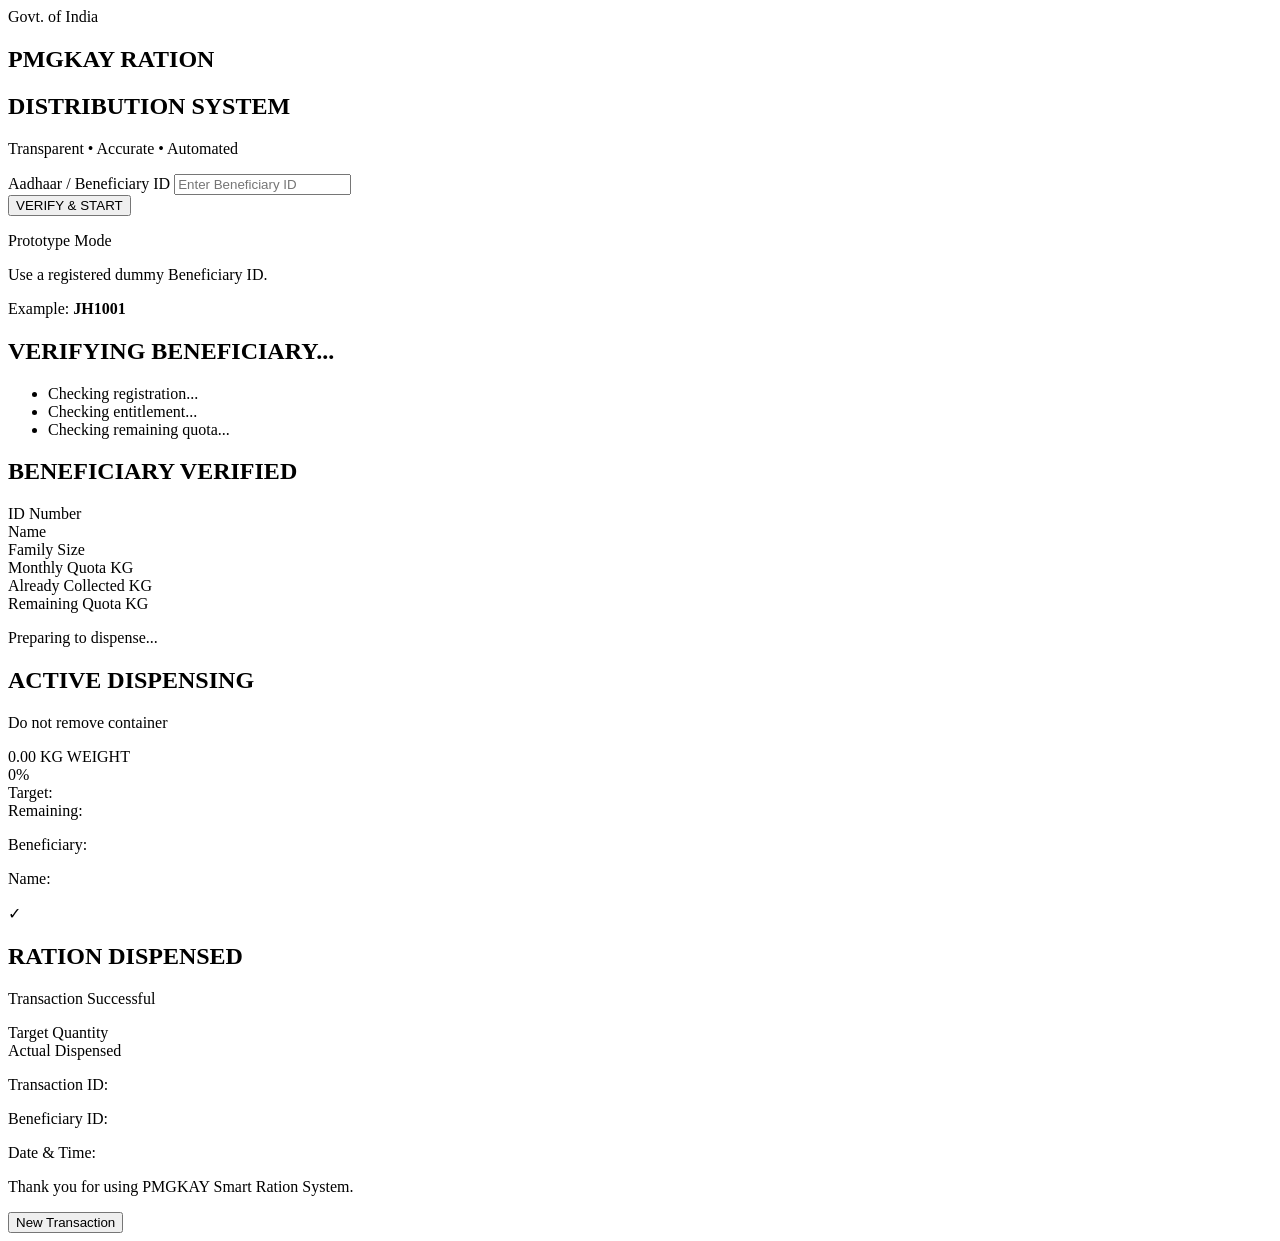
==== frontend/index.html @ 93bc0d05 "Initial commit for Smart Ration Distribution System" ====
<!DOCTYPE html>
<html lang="en">
<head>
    <meta charset="UTF-8">
    <meta name="viewport" content="width=device-width, initial-scale=1.0">
    <title>Smart Ration Distribution System</title>
    <link rel="stylesheet" href="/static/style.css">
    <link href="https://fonts.googleapis.com/css2?family=Inter:wght@400;500;600;700&display=swap" rel="stylesheet">
</head>
<body>
    <div id="app">
        <!-- Verification Screen -->
        <section id="verification-screen" class="screen active">
            <div class="card">
                <div class="header">
                    <span class="pmgkay-badge">Govt. of India</span>
                    <h1>PMGKAY RATION</h1>
                    <h2>DISTRIBUTION SYSTEM</h2>
                    <p class="subtitle">Transparent &bull; Accurate &bull; Automated</p>
                </div>
                
                <div class="input-group">
                    <label for="beneficiary-id">Aadhaar / Beneficiary ID</label>
                    <input type="text" id="beneficiary-id" placeholder="Enter Beneficiary ID">
                </div>

                <button id="verify-btn" class="primary-btn">VERIFY & START</button>

                <div class="help-text">
                    <p>Prototype Mode</p>
                    <p>Use a registered dummy Beneficiary ID.</p>
                    <p>Example: <strong>JH1001</strong></p>
                </div>
                
                <div id="verify-error" class="error-msg hidden"></div>
            </div>
        </section>

        <!-- Loading Screen -->
        <section id="loading-screen" class="screen hidden">
            <div class="card center-content">
                <div class="spinner"></div>
                <h2>VERIFYING BENEFICIARY...</h2>
                <ul class="loading-steps">
                    <li>Checking registration...</li>
                    <li>Checking entitlement...</li>
                    <li>Checking remaining quota...</li>
                </ul>
            </div>
        </section>

        <!-- Details Screen -->
        <section id="details-screen" class="screen">
            <div class="card details-card">
                <div class="header">
                    <h2>BENEFICIARY VERIFIED</h2>
                </div>
                <div class="details-grid">
                    <div class="detail-item">
                        <span class="label">ID Number</span>
                        <span class="val" id="det-id"></span>
                    </div>
                    <div class="detail-item">
                        <span class="label">Name</span>
                        <span class="val" id="det-name"></span>
                    </div>
                    <div class="detail-item">
                        <span class="label">Family Size</span>
                        <span class="val" id="det-members"></span>
                    </div>
                    <div class="detail-item">
                        <span class="label">Monthly Quota</span>
                        <span class="val"><span id="det-monthly"></span> KG</span>
                    </div>
                    <div class="detail-item">
                        <span class="label">Already Collected</span>
                        <span class="val"><span id="det-collected"></span> KG</span>
                    </div>
                    <div class="detail-item">
                        <span class="label">Remaining Quota</span>
                        <span class="val highlight"><span id="det-remaining"></span> KG</span>
                    </div>
                </div>
                
                <div class="auto-start-msg">
                    <div class="spinner small-spinner"></div>
                    <p>Preparing to dispense...</p>
                </div>
            </div>
        </section>

        <!-- Dispensing Screen -->
        <section id="dispensing-screen" class="screen">
            <div class="card dispense-card">
                <div class="header warning-header">
                    <h2>ACTIVE DISPENSING</h2>
                    <p class="blink">Do not remove container</p>
                </div>
                
                <div class="weight-display">
                    <span class="large-value" id="disp-current">0.00 KG</span>
                    <span class="unit-label">WEIGHT</span>
                </div>
                
                <div class="progress-bar-container">
                    <div class="progress-bar-fill" id="disp-progress"></div>
                </div>
                <div class="progress-labels">
                    <span class="progress-text" id="disp-percentage">0%</span>
                </div>
                
                <div class="dispensing-details">
                    <div class="info-row">
                        <span class="label">Target:</span>
                        <span class="val" id="disp-target"></span>
                    </div>
                    <div class="info-row">
                        <span class="label">Remaining:</span>
                        <span class="val" id="disp-remaining"></span>
                    </div>
                </div>
                
                <div class="beneficiary-mini">
                    <p>Beneficiary: <span id="disp-uid"></span></p>
                    <p>Name: <span id="disp-uname"></span></p>
                </div>
            </div>
        </section>

        <!-- Completion Screen -->
        <section id="completion-screen" class="screen">
            <div class="card">
                <div class="success-header">
                    <div class="success-icon">✓</div>
                    <h2>RATION DISPENSED</h2>
                    <p class="subtitle">Transaction Successful</p>
                </div>

                <div class="completion-details">
                    <div class="detail-row">
                        <span class="label">Target Quantity</span>
                        <span class="value" id="comp-target"></span>
                    </div>
                    <div class="detail-row">
                        <span class="label">Actual Dispensed</span>
                        <span class="value status-success" id="comp-actual"></span>
                    </div>
                </div>
                
                <div class="receipt-box">
                    <p>Transaction ID: <strong id="comp-txid"></strong></p>
                    <p>Beneficiary ID: <strong id="comp-uid"></strong></p>
                    <p>Date & Time: <strong id="comp-datetime"></strong></p>
                </div>
                
                <p class="thank-you">Thank you for using PMGKAY Smart Ration System.</p>
                
                <button id="reset-btn" class="secondary-btn">New Transaction</button>
            </div>
        </section>
    </div>

    <script src="/static/app.js"></script>
</body>
</html>
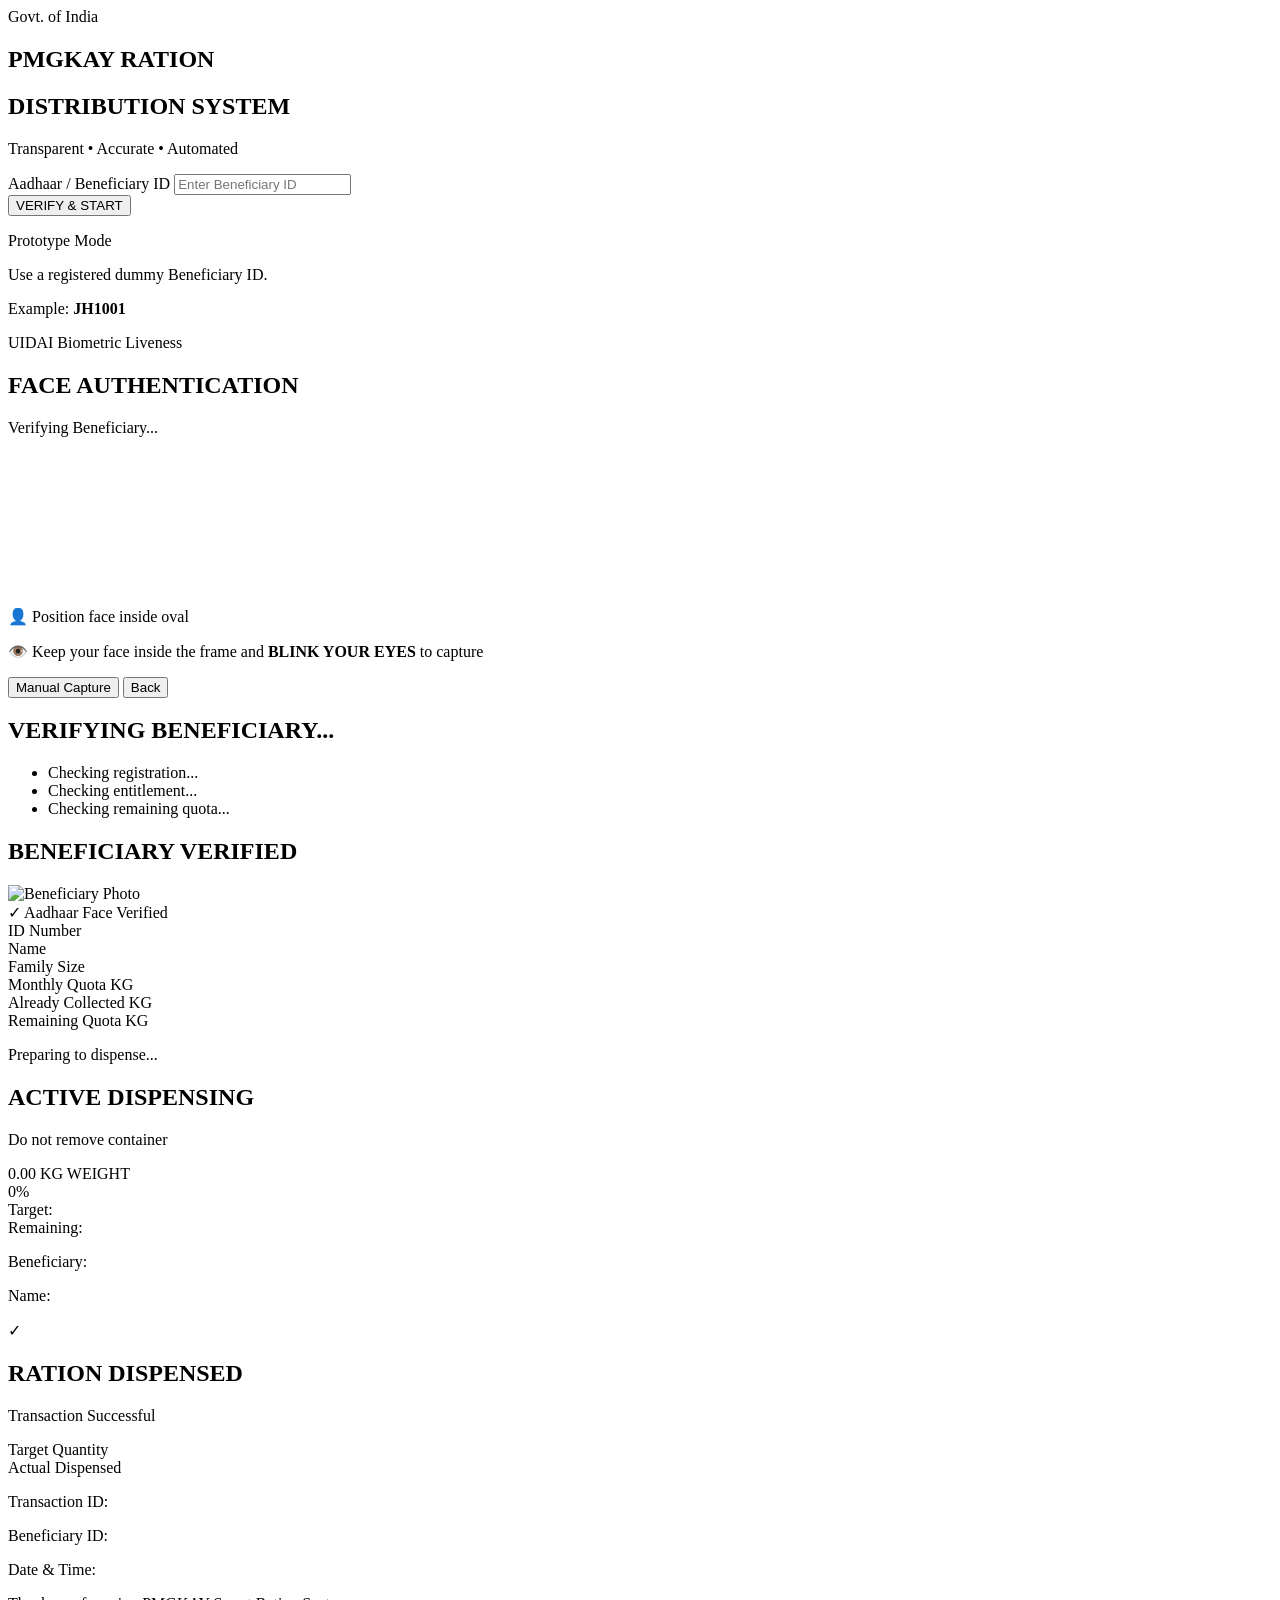
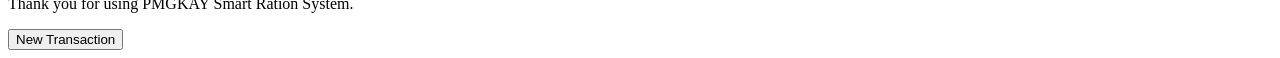
==== commit ca28f4a7: "feat: integrate ESP32 buzzer audio indicators, Aadhaar eye-blink liveness, and FaceNet deep biometri" ====
--- a/frontend/index.html
+++ b/frontend/index.html
@@ -4,8 +4,11 @@
     <meta charset="UTF-8">
     <meta name="viewport" content="width=device-width, initial-scale=1.0">
     <title>Smart Ration Distribution System</title>
-    <link rel="stylesheet" href="/static/style.css">
+    <link rel="stylesheet" href="/static/style.css?v=20261122d">
     <link href="https://fonts.googleapis.com/css2?family=Inter:wght@400;500;600;700&display=swap" rel="stylesheet">
+    <!-- MediaPipe Face Mesh for Real-Time Liveness & Blink Detection -->
+    <script src="https://cdn.jsdelivr.net/npm/@mediapipe/camera_utils/camera_utils.js" crossorigin="anonymous"></script>
+    <script src="https://cdn.jsdelivr.net/npm/@mediapipe/face_mesh/face_mesh.js" crossorigin="anonymous"></script>
 </head>
 <body>
     <div id="app">
@@ -36,6 +39,44 @@
             </div>
         </section>
 
+        <!-- Face Authentication Screen (Aadhaar FaceRD Style) -->
+        <section id="face-auth-screen" class="screen">
+            <div class="card face-card">
+                <div class="header">
+                    <span class="pmgkay-badge">UIDAI Biometric Liveness</span>
+                    <h1>FACE AUTHENTICATION</h1>
+                    <p class="subtitle" id="face-ben-info">Verifying Beneficiary...</p>
+                </div>
+
+                <div class="camera-wrapper">
+                    <video id="face-video" autoplay playsinline muted></video>
+                    <canvas id="face-canvas" class="hidden"></canvas>
+                    
+                    <!-- Aadhaar FaceRD Oval Frame Guide -->
+                    <div class="face-oval-container">
+                        <div class="face-oval" id="face-oval">
+                            <div class="face-scan-line" id="face-scan-line"></div>
+                        </div>
+                    </div>
+
+                    <!-- Floating Instruction Badge -->
+                    <div class="liveness-pill searching" id="liveness-pill">
+                        <span class="pill-icon" id="liveness-icon">👤</span>
+                        <span class="pill-text" id="liveness-text">Position face inside oval</span>
+                    </div>
+                </div>
+
+                <div class="face-tips">
+                    <p id="face-subtext">👁️ Keep your face inside the frame and <strong>BLINK YOUR EYES</strong> to capture</p>
+                </div>
+
+                <div class="face-actions">
+                    <button id="manual-snap-btn" class="secondary-btn small-btn">Manual Capture</button>
+                    <button id="face-cancel-btn" class="text-btn">Back</button>
+                </div>
+            </div>
+        </section>
+
         <!-- Loading Screen -->
         <section id="loading-screen" class="screen hidden">
             <div class="card center-content">
@@ -55,6 +96,14 @@
                 <div class="header">
                     <h2>BENEFICIARY VERIFIED</h2>
                 </div>
+                
+                <div class="verified-avatar-wrap">
+                    <img id="det-photo" class="verified-avatar" src="" alt="Beneficiary Photo">
+                    <div class="verified-shield">
+                        <span class="shield-icon">✓</span> Aadhaar Face Verified
+                    </div>
+                </div>
+
                 <div class="details-grid">
                     <div class="detail-item">
                         <span class="label">ID Number</span>
@@ -160,6 +209,6 @@
         </section>
     </div>
 
-    <script src="/static/app.js"></script>
+    <script src="/static/app.js?v=20261122e"></script>
 </body>
 </html>
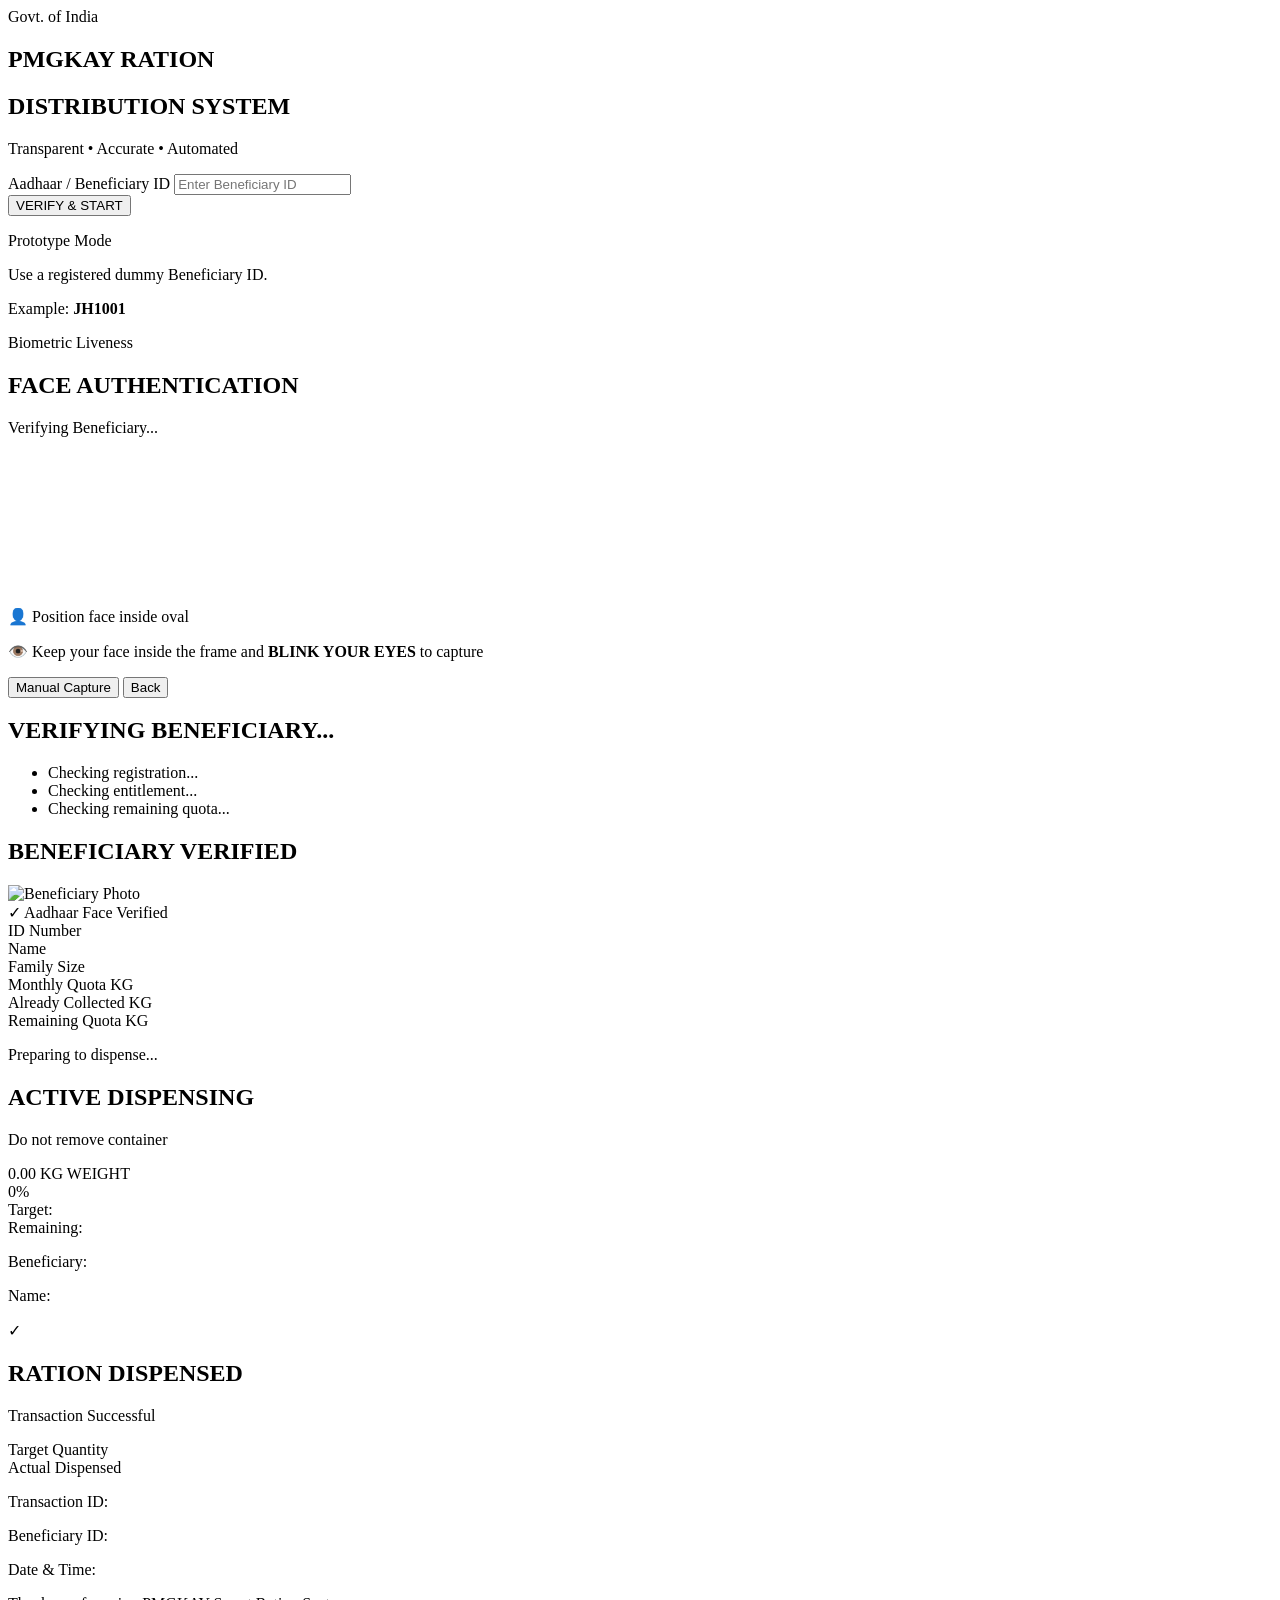
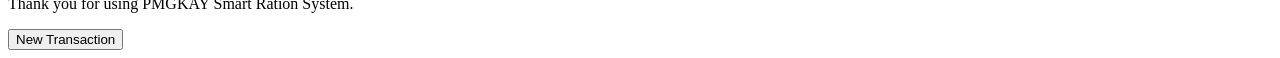
==== commit 49aeed26: "chore: remove UIDAI references from Kiosk and Admin UI" ====
--- a/frontend/index.html
+++ b/frontend/index.html
@@ -4,7 +4,7 @@
     <meta charset="UTF-8">
     <meta name="viewport" content="width=device-width, initial-scale=1.0">
     <title>Smart Ration Distribution System</title>
-    <link rel="stylesheet" href="/static/style.css?v=20261122d">
+    <link rel="stylesheet" href="/static/style.css?v=20261123_v7">
     <link href="https://fonts.googleapis.com/css2?family=Inter:wght@400;500;600;700&display=swap" rel="stylesheet">
     <!-- MediaPipe Face Mesh for Real-Time Liveness & Blink Detection -->
     <script src="https://cdn.jsdelivr.net/npm/@mediapipe/camera_utils/camera_utils.js" crossorigin="anonymous"></script>
@@ -43,7 +43,7 @@
         <section id="face-auth-screen" class="screen">
             <div class="card face-card">
                 <div class="header">
-                    <span class="pmgkay-badge">UIDAI Biometric Liveness</span>
+                    <span class="pmgkay-badge">Biometric Liveness</span>
                     <h1>FACE AUTHENTICATION</h1>
                     <p class="subtitle" id="face-ben-info">Verifying Beneficiary...</p>
                 </div>
@@ -209,6 +209,6 @@
         </section>
     </div>
 
-    <script src="/static/app.js?v=20261122e"></script>
+    <script src="/static/app.js?v=20261123_v7"></script>
 </body>
 </html>
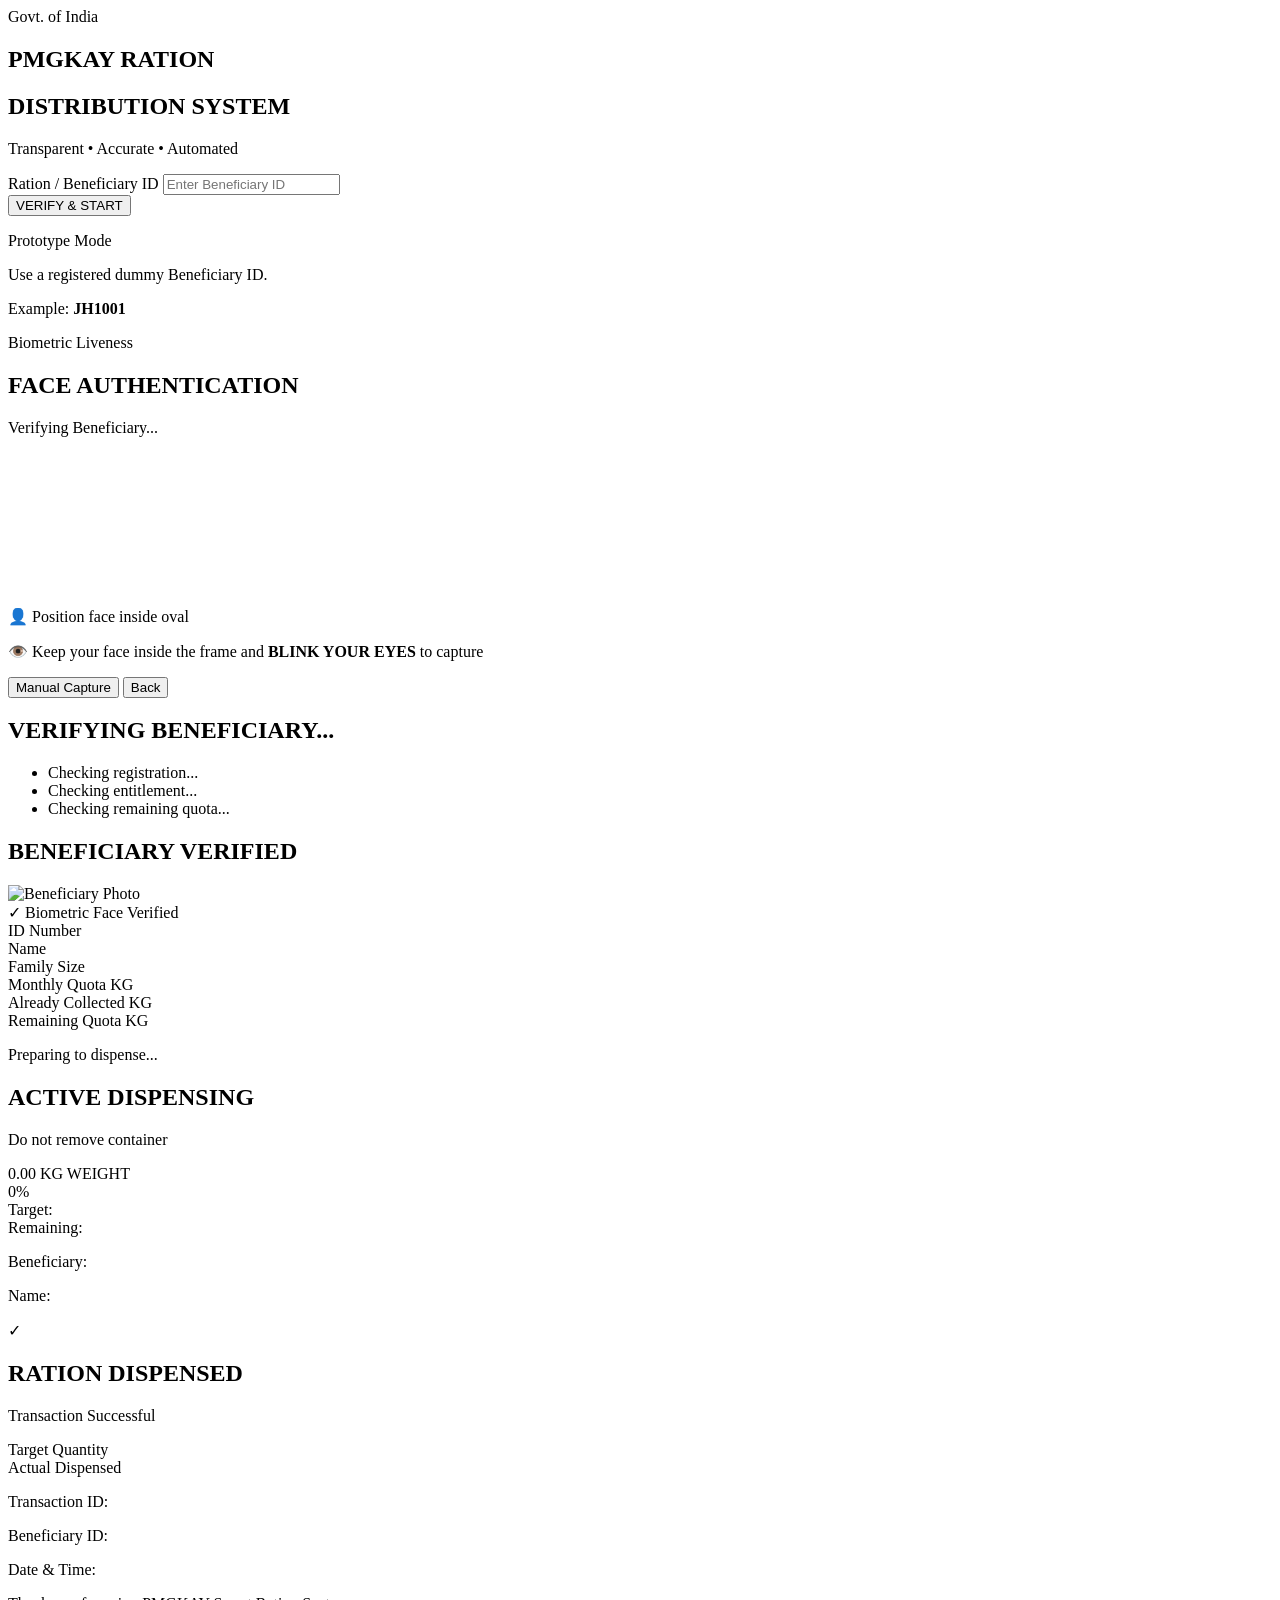
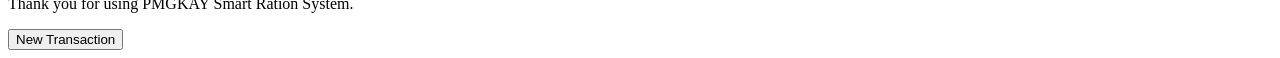
==== commit 98b2f92d: "chore: replace Aadhaar and UIDAI labels with Ration Card and Biometric" ====
--- a/frontend/index.html
+++ b/frontend/index.html
@@ -4,7 +4,7 @@
     <meta charset="UTF-8">
     <meta name="viewport" content="width=device-width, initial-scale=1.0">
     <title>Smart Ration Distribution System</title>
-    <link rel="stylesheet" href="/static/style.css?v=20261123_v7">
+    <link rel="stylesheet" href="/static/style.css?v=20261123_v8">
     <link href="https://fonts.googleapis.com/css2?family=Inter:wght@400;500;600;700&display=swap" rel="stylesheet">
     <!-- MediaPipe Face Mesh for Real-Time Liveness & Blink Detection -->
     <script src="https://cdn.jsdelivr.net/npm/@mediapipe/camera_utils/camera_utils.js" crossorigin="anonymous"></script>
@@ -23,7 +23,7 @@
                 </div>
                 
                 <div class="input-group">
-                    <label for="beneficiary-id">Aadhaar / Beneficiary ID</label>
+                    <label for="beneficiary-id">Ration / Beneficiary ID</label>
                     <input type="text" id="beneficiary-id" placeholder="Enter Beneficiary ID">
                 </div>
 
@@ -100,7 +100,7 @@
                 <div class="verified-avatar-wrap">
                     <img id="det-photo" class="verified-avatar" src="" alt="Beneficiary Photo">
                     <div class="verified-shield">
-                        <span class="shield-icon">✓</span> Aadhaar Face Verified
+                        <span class="shield-icon">✓</span> Biometric Face Verified
                     </div>
                 </div>
 
@@ -209,6 +209,6 @@
         </section>
     </div>
 
-    <script src="/static/app.js?v=20261123_v7"></script>
+    <script src="/static/app.js?v=20261123_v8"></script>
 </body>
 </html>
